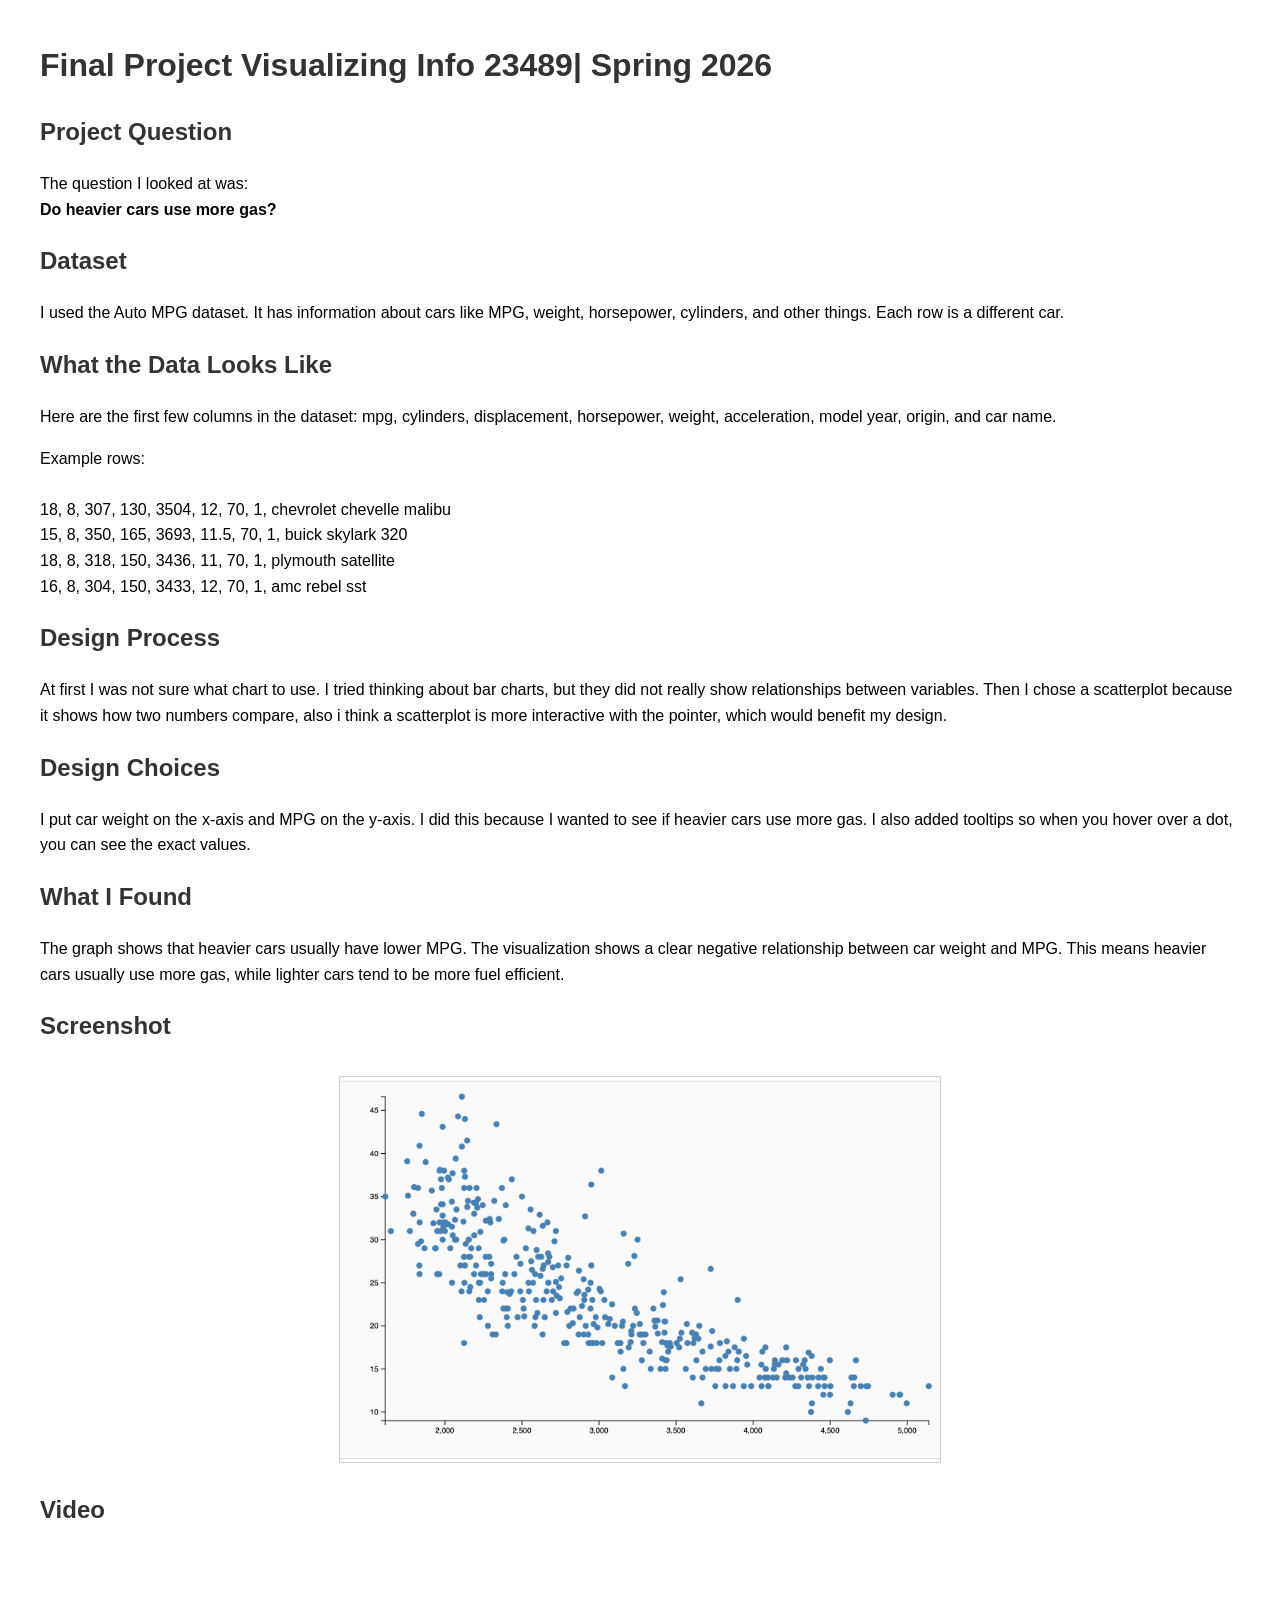
==== docs.html @ 7499f6ed "Add files via upload" ====
<!DOCTYPE html>
<html>
<head>
  <title>Final Project </title>

  <style>
    body {
      font-family: Arial;
      margin: 40px;
      line-height: 1.6;
    }

    h1, h2 {
      color: #333;
    }

    img {
      width: 600px;
      border: 1px solid #ccc;
      margin-top: 10px;
    }
  </style>
</head>

<body>

  <h1>Final Project Visualizing Info 23489| Spring 2026</h1>

  <h2>Project Question</h2>
  <p>
    The question I looked at was: <br>
    <b>Do heavier cars use more gas?</b>
  </p>

  <h2>Dataset</h2>
  <p>
    I used the Auto MPG dataset. It has information about cars like MPG, weight, horsepower, cylinders, and other things. Each row is a different car.
  </p>

  <h2>What the Data Looks Like</h2>
  <p>
    Here are the first few columns in the dataset:
    mpg, cylinders, displacement, horsepower, weight, acceleration, model year, origin, and car name.
  </p>

  <p>
    Example rows:
    <br><br>
    18, 8, 307, 130, 3504, 12, 70, 1, chevrolet chevelle malibu<br>
    15, 8, 350, 165, 3693, 11.5, 70, 1, buick skylark 320<br>
    18, 8, 318, 150, 3436, 11, 70, 1, plymouth satellite<br>
    16, 8, 304, 150, 3433, 12, 70, 1, amc rebel sst
  </p>

  <h2>Design Process</h2>
  <p>
    At first I was not sure what chart to use. I tried thinking about bar charts, but they did not really show relationships between variables. Then I chose a scatterplot because it shows how two numbers compare, also i think a scatterplot is more interactive with the pointer, which would benefit my design.
  </p>

  <h2>Design Choices</h2>
  <p>
    I put car weight on the x-axis and MPG on the y-axis. I did this because I wanted to see if heavier cars use more gas. I also added tooltips so when you hover over a dot, you can see the exact values.
  </p>

  <h2>What I Found</h2>
  <p>
    The graph shows that heavier cars usually have lower MPG. The visualization shows a clear negative relationship between car weight and MPG. This means heavier cars usually use more gas, while lighter cars tend to be more fuel efficient.
  </p>

  <h2>Screenshot</h2>

<div style="text-align:center;">
  <img src="scatterplot.png" alt="Scatterplot of car weight vs MPG" width="600">
</div>

  <h2>Video</h2>

<iframe width="600" height="350"
  src="https://www.youtube.com/embed/KuNBK7UbQzY"
  frameborder="0"
  allowfullscreen>
</iframe>
 

</body>
</html>
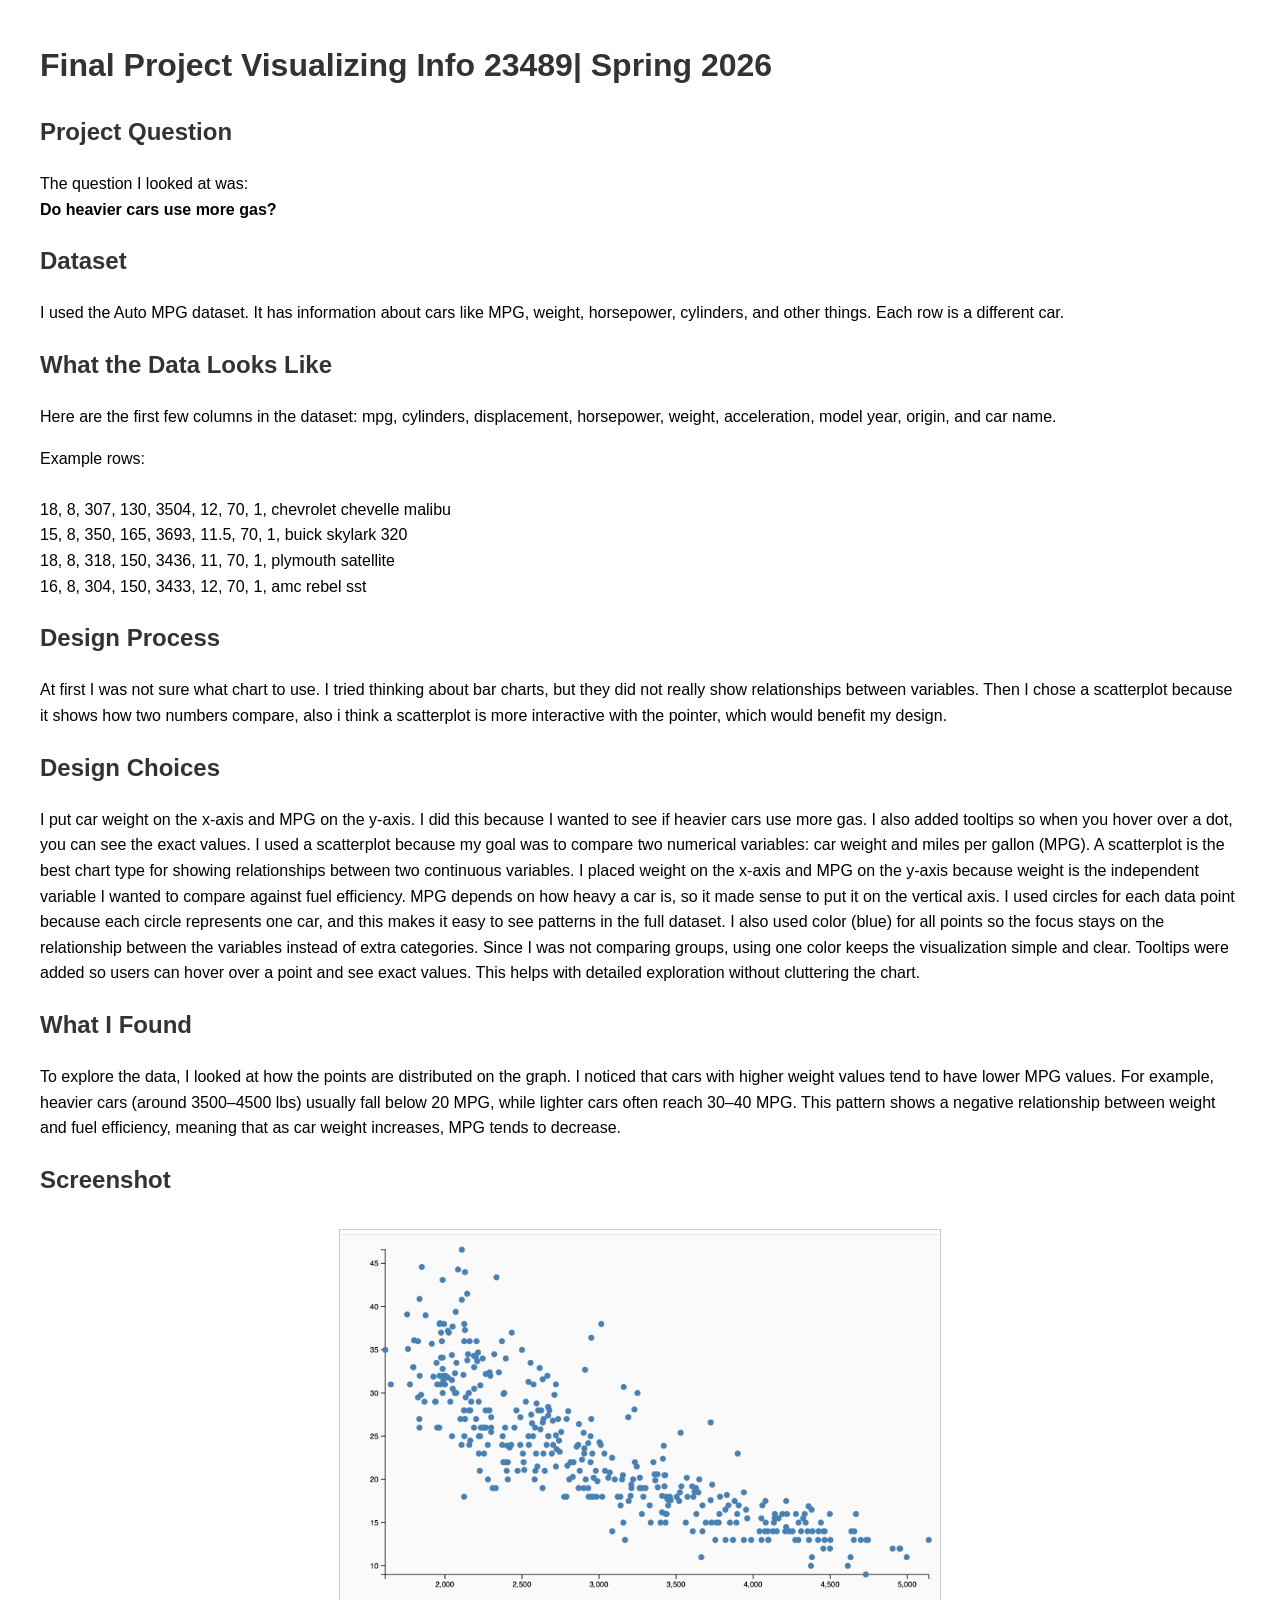
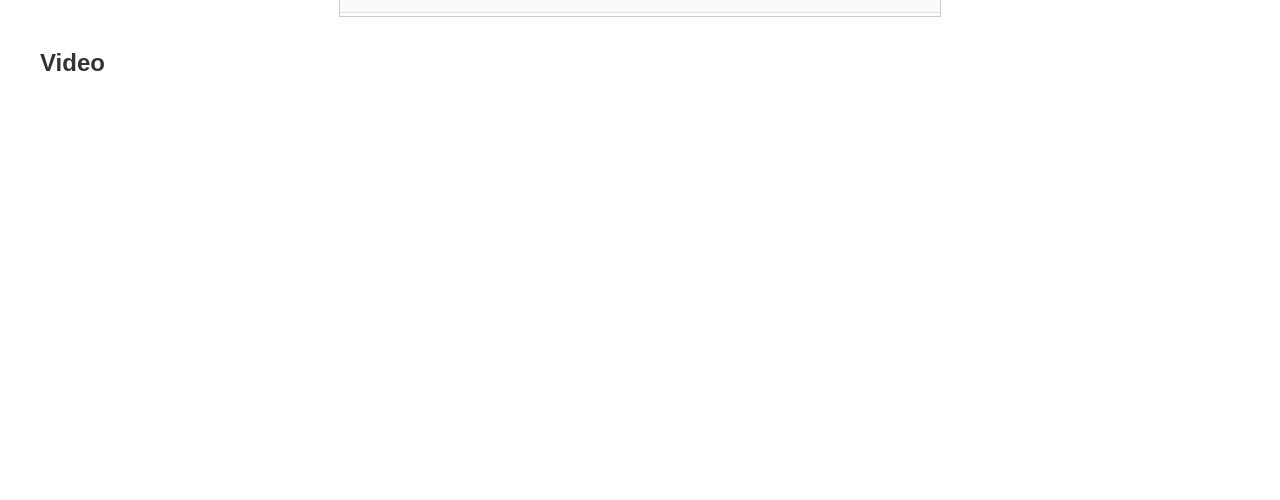
==== commit 9260b6a8: "Update docs.html" ====
--- a/docs.html
+++ b/docs.html
@@ -59,12 +59,24 @@
 
   <h2>Design Choices</h2>
   <p>
-    I put car weight on the x-axis and MPG on the y-axis. I did this because I wanted to see if heavier cars use more gas. I also added tooltips so when you hover over a dot, you can see the exact values.
+    I put car weight on the x-axis and MPG on the y-axis. I did this because I wanted to see if heavier cars use more gas. I also added tooltips so when you hover over a dot, you can see the exact values. I used a scatterplot because my goal was to compare two numerical variables: car weight and miles per gallon (MPG). A scatterplot is the best chart type for showing relationships between two continuous variables.
+
+I placed weight on the x-axis and MPG on the y-axis because weight is the independent variable I wanted to compare against fuel efficiency. MPG depends on how heavy a car is, so it made sense to put it on the vertical axis.
+
+I used circles for each data point because each circle represents one car, and this makes it easy to see patterns in the full dataset.
+
+I also used color (blue) for all points so the focus stays on the relationship between the variables instead of extra categories. Since I was not comparing groups, using one color keeps the visualization simple and clear.
+
+Tooltips were added so users can hover over a point and see exact values. This helps with detailed exploration without cluttering the chart.
   </p>
 
   <h2>What I Found</h2>
   <p>
-    The graph shows that heavier cars usually have lower MPG. The visualization shows a clear negative relationship between car weight and MPG. This means heavier cars usually use more gas, while lighter cars tend to be more fuel efficient.
+    To explore the data, I looked at how the points are distributed on the graph. I noticed that cars with higher weight values tend to have lower MPG values.
+
+For example, heavier cars (around 3500–4500 lbs) usually fall below 20 MPG, while lighter cars often reach 30–40 MPG.
+
+This pattern shows a negative relationship between weight and fuel efficiency, meaning that as car weight increases, MPG tends to decrease.
   </p>
 
   <h2>Screenshot</h2>
@@ -83,4 +95,4 @@
  
 
 </body>
-</html>+</html>
